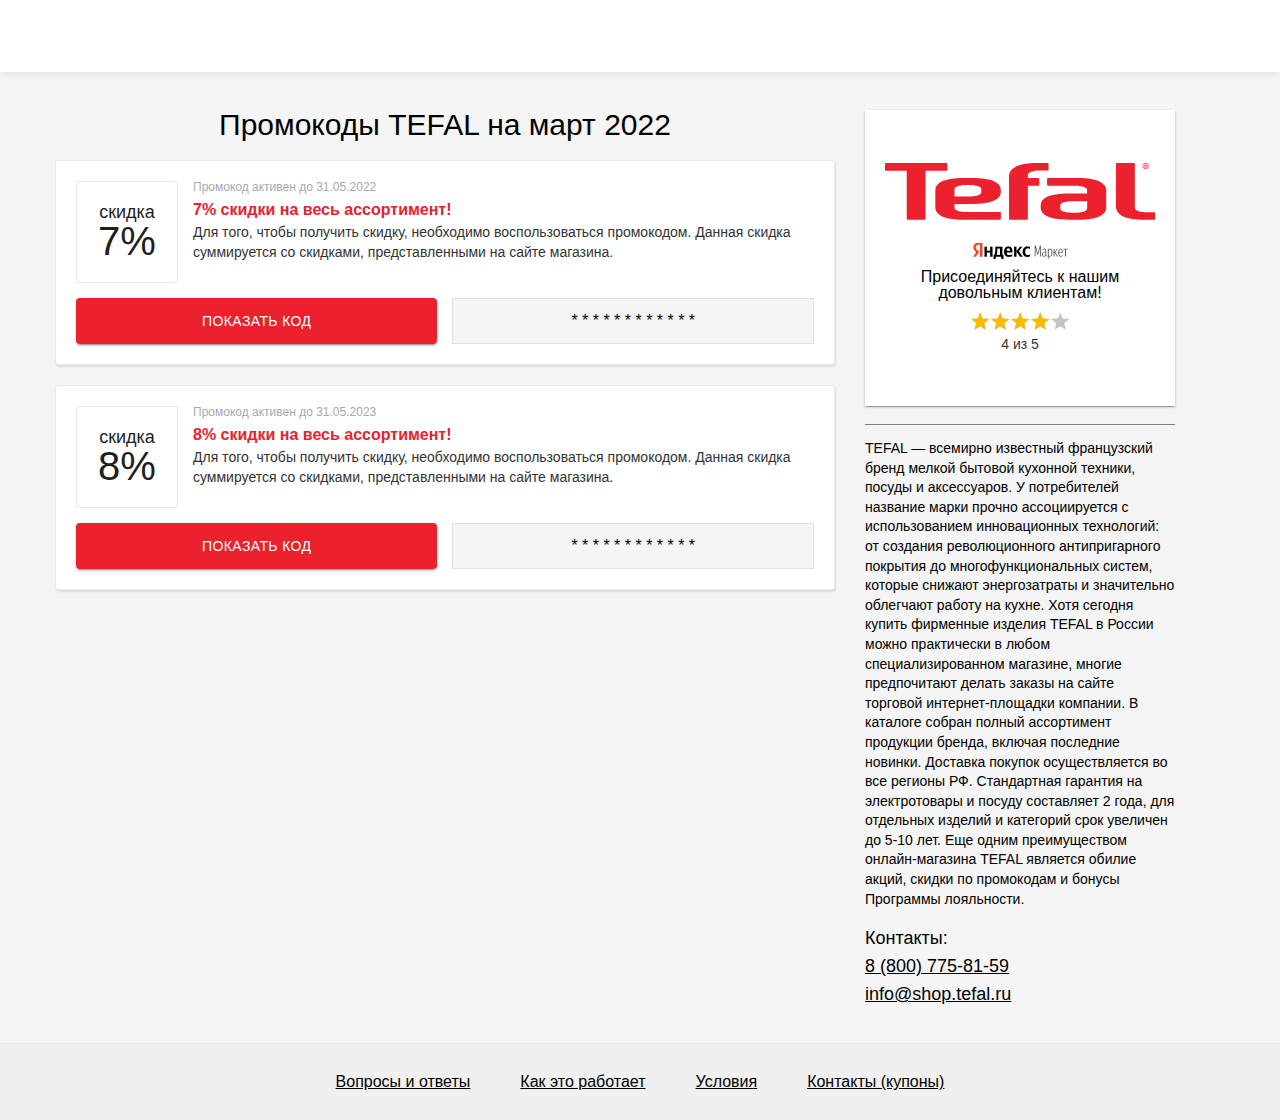
==== promocode_online/index.html @ e33cfb6f "test" ====
<!doctype html><html lang="en"><head><meta charset="utf-8"/><link rel="icon" href="./favicon.ico"/><meta name="viewport" content="width=device-width,initial-scale=1"/><meta name="theme-color" content="#000000"/><meta name="description" content="Web site created using create-react-app"/><link rel="manifest" crossorigin="use-credentials" href="./manifest.json"/><link rel="preload" href="https://fonts.googleapis.com/css?family=Roboto:300,400,500,700&display=swap"/><title>Promokod online</title><script defer="defer" src="./static/js/main.5656b0dd.js"></script><link href="./static/css/main.17142544.css" rel="stylesheet"></head><body><noscript>You need to enable JavaScript to run this app.</noscript><div id="root"></div></body></html>
---- promocode_online/static/css/main.17142544.css ----
body{-webkit-font-smoothing:antialiased;-moz-osx-font-smoothing:grayscale;font-family:-apple-system,BlinkMacSystemFont,Segoe UI,Roboto,Oxygen,Ubuntu,Cantarell,Fira Sans,Droid Sans,Helvetica Neue,sans-serif;margin:0}code{font-family:source-code-pro,Menlo,Monaco,Consolas,Courier New,monospace}a,abbr,acronym,address,applet,article,aside,audio,b,big,blockquote,body,canvas,caption,center,cite,code,dd,del,details,dfn,div,dl,dt,em,embed,fieldset,figcaption,figure,footer,form,h1,h2,h3,h4,h5,h6,header,hgroup,html,i,iframe,img,ins,kbd,label,legend,li,mark,menu,nav,object,ol,output,p,pre,q,ruby,s,samp,section,small,span,strike,strong,sub,summary,sup,table,tbody,td,tfoot,th,thead,time,tr,tt,u,ul,var,video{border:0;font-size:100%;font:inherit;margin:0;padding:0;vertical-align:baseline}article,aside,details,figcaption,figure,footer,header,hgroup,menu,nav,section{display:block}body{line-height:1}ol,ul{list-style:none}blockquote,q{quotes:none}blockquote:after,blockquote:before,q:after,q:before{content:"";content:none}table{border-collapse:collapse;border-spacing:0}body{background:#f5f5f5;font-family:Arial,Helvetica,sans-serif;font-family:Roboto,sans-serif}h1{font-size:30px}a{color:#000}.App{text-align:center}.App-logo{height:40vmin;pointer-events:none}@media (prefers-reduced-motion:no-preference){.App-logo{-webkit-animation:App-logo-spin 20s linear infinite;animation:App-logo-spin 20s linear infinite}}.App-header{align-items:center;background-color:#282c34;color:#fff;display:flex;flex-direction:column;font-size:calc(10px + 2vmin);justify-content:center;min-height:100vh}.App-link{color:#61dafb}.content-block{display:flex;gap:30px;margin-left:auto;margin-right:auto;margin-top:110px;padding-left:15px;padding-right:15px}.content-block__center{width:780px}.content-block__right{float:right;width:310px}.content-block__title{margin-bottom:20px}@media screen and (min-width:768px){.content-block{width:750px}}@media screen and (max-width:768px){.content-block{align-items:center;flex-direction:column;justify-content:center;padding-left:0;padding-right:0;width:93%}.content-block__center,.content-block__right{width:100%}}@media only screen and (max-width:830px){.content-block{min-width:320px}}@media screen and (min-width:992px){.content-block{width:970px}}@media screen and (min-width:1200px){.content-block{width:1170px}}@-webkit-keyframes App-logo-spin{0%{-webkit-transform:rotate(0deg);transform:rotate(0deg)}to{-webkit-transform:rotate(1turn);transform:rotate(1turn)}}@keyframes App-logo-spin{0%{-webkit-transform:rotate(0deg);transform:rotate(0deg)}to{-webkit-transform:rotate(1turn);transform:rotate(1turn)}}.header{background-color:#fff;box-shadow:0 2px 8px 0 rgba(99,99,99,.12);height:40px;max-height:40px;overflow:hidden;padding:16px 0;position:fixed;top:0;width:100%;z-index:100}.promocode,.promocode-list{display:flex;flex-direction:column}.promocode{align-items:center;background:#fff;border:1px solid rgba(51,51,51,.1);border-radius:3px;box-shadow:1px 2px 2px 0 rgba(0,0,0,.1);margin-bottom:20px;padding:20px;position:relative;text-align:left;text-align:initial}.promocode__container{display:flex}.promocode__link{color:#eb212e;display:block;font-size:16px;font-weight:700;letter-spacing:0;line-height:24px;margin-bottom:0;text-decoration:none}.promocode__link:hover{text-decoration:underline}.promocode__date{color:#a9a9a9;font-size:12px;margin-bottom:5px}.promocode__desc{color:#333;font-size:14px;letter-spacing:0;line-height:20px;margin-bottom:10px}.promocode__footer{align-items:center;display:flex;gap:15px;justify-content:center;margin-top:15px;width:100%}.promocode__footer-link{text-decoration:none;width:50%}.promocode__discont{border:1px solid rgba(51,51,51,.1);border-radius:3px;color:#1e1e1e;display:block;flex-direction:column;font-size:40px;height:100px;margin-right:15px;min-height:100px;min-width:100px;text-decoration:none;width:100px}.promocode__code,.promocode__discont{align-items:center;display:flex;justify-content:center;position:relative}.promocode__code{background:#f5f5f5;border:1px solid rgba(51,51,51,.1);box-sizing:border-box;height:46px;width:50%}.promocode__code--hover-color:hover{color:#eb212e}.coupon-popup__close{background:transparent;border:none;cursor:pointer;height:12px;outline:none;padding:0;position:absolute;right:25px;top:20px;width:12px}.coupon-popup__close:before{-webkit-transform:rotate(46deg);transform:rotate(46deg)}.coupon-popup__close:after,.coupon-popup__close:before{background-color:#333;content:"";height:2px;position:absolute;top:-1px;width:16.97px}.coupon-popup__close:after{-webkit-transform:rotate(-46deg);transform:rotate(-46deg)}.shop-info__contacts{display:flex;flex-direction:column;font-size:18px;gap:10px;margin-top:20px;text-align:left;text-align:initial}.shop-info__contacts a:hover{color:#eb212e}.shop-info__logo{width:270px}.shop-info__head{align-items:center;background-color:#fff;box-shadow:0 1px 3px 0 rgba(0,0,0,.2),0 1px 1px 0 rgba(0,0,0,.14),0 2px 1px -1px rgba(0,0,0,.12);display:flex;flex-direction:column;height:256px;justify-content:center;padding:20px;width:270px}.shop-info__description{border-top:1px solid gray;display:flex;font-size:14px;line-height:1.4;margin-top:18px;padding-top:14px;text-align:left;text-align:initial}@media screen and (max-width:768px){.shop-info{align-items:center;display:flex;flex-direction:column;justify-content:center;width:100%}.shop-info__head{box-sizing:border-box;width:100%}}.rating{height:20px;margin-bottom:5px;position:relative;width:100px}.rating__active,.rating__not-active{background-repeat:repeat-x;background-size:20px;height:100%;position:absolute;width:100%}.yandex-market-widget{align-items:center;display:flex;flex-direction:column;justify-content:center;margin-top:20px;text-decoration:none}.yandex-market-widget__logo,.yandex-market-widget__text{margin-bottom:10px}.footer{background-color:#f0f0f0;border-top:1px solid #e9e9e9;color:#212121;height:auto;margin-top:40px;padding-bottom:30px;padding-top:30px;position:relative}.footer,.footer__nav-list{align-items:center;display:flex;justify-content:center}.footer__nav-list{gap:50px}.footer__nav-link:hover a{color:#eb212e}@media screen and (max-width:768px){.footer__nav-list{flex-direction:column}}
/*# sourceMappingURL=main.17142544.css.map*/
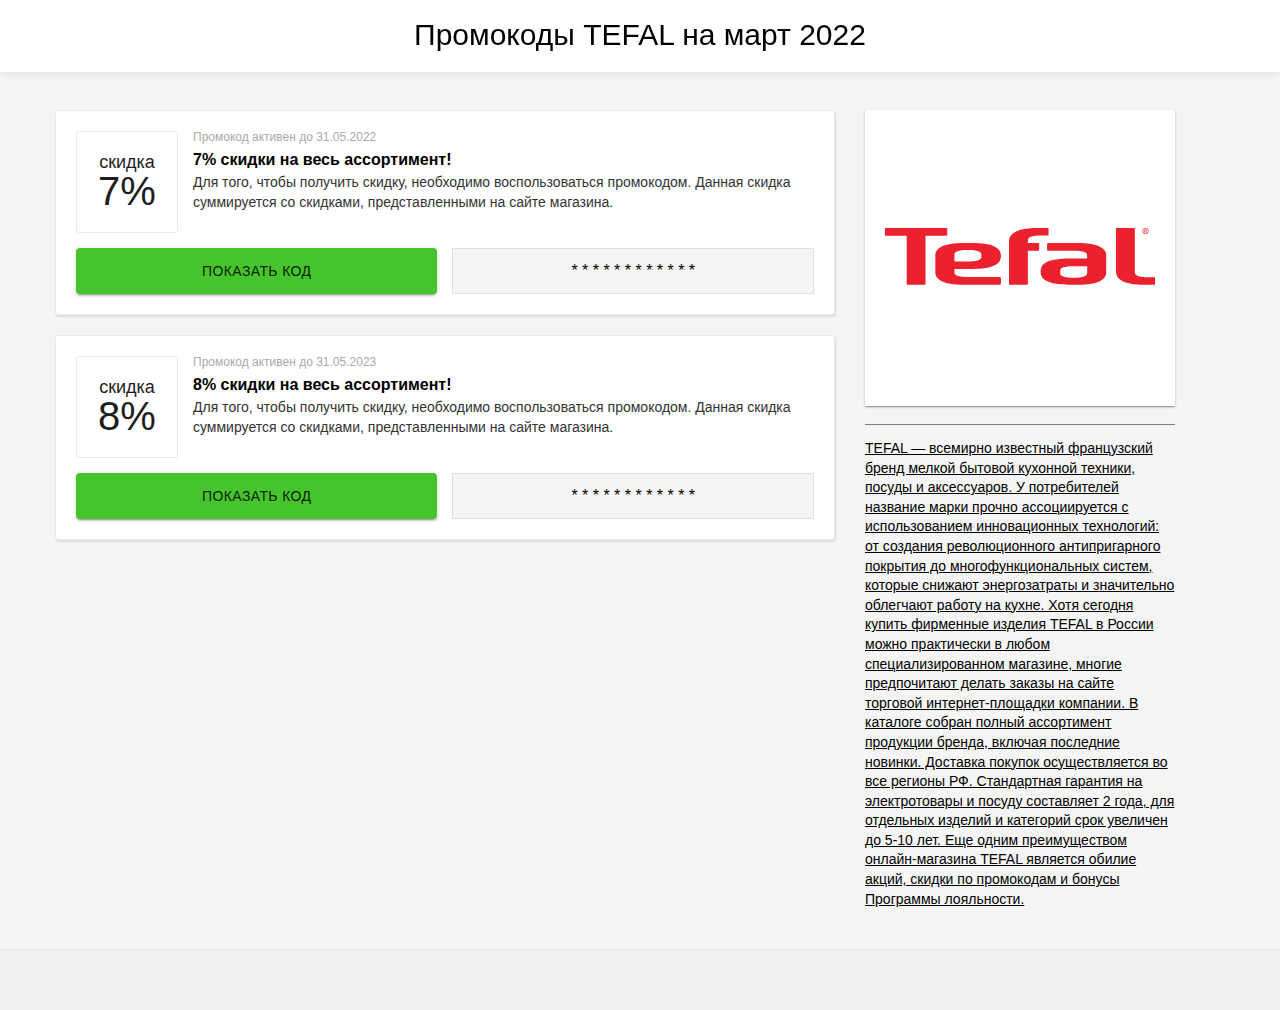
==== commit d4731462: "update" ====
--- a/promocode_online/index.html
+++ b/promocode_online/index.html
@@ -1 +1 @@
-<!doctype html><html lang="en"><head><meta charset="utf-8"/><link rel="icon" href="./favicon.ico"/><meta name="viewport" content="width=device-width,initial-scale=1"/><meta name="theme-color" content="#000000"/><meta name="description" content="Web site created using create-react-app"/><link rel="manifest" crossorigin="use-credentials" href="./manifest.json"/><link rel="preload" href="https://fonts.googleapis.com/css?family=Roboto:300,400,500,700&display=swap"/><title>Promokod online</title><script defer="defer" src="./static/js/main.5656b0dd.js"></script><link href="./static/css/main.17142544.css" rel="stylesheet"></head><body><noscript>You need to enable JavaScript to run this app.</noscript><div id="root"></div></body></html>+<!doctype html><html lang="en"><head><meta charset="utf-8"/><meta name="viewport" content="width=device-width,initial-scale=1"/><meta name="theme-color" content="#000000"/><meta name="description" content="Лучшие промокоды TEFAL 2022 года на одной странице ✂️ Купоны до 40% скидки ✂️ Все акции для максимальной экономии ✔️ Бесплатно!"/><meta name="keywords" content="промокоды tefal 2022, промокоды tefal бесплатно, купоны, скидки до 40%"/><meta name="robots" content="none"/><link rel="manifest" crossorigin="use-credentials" href="./manifest.json"/><link rel="preload" href="https://fonts.googleapis.com/css?family=Roboto:300,400,500,700&display=swap"/><title>Promokod online</title><script defer="defer" src="./static/js/main.c18d1f07.js"></script><link href="./static/css/main.33884b3d.css" rel="stylesheet"></head><body><noscript>You need to enable JavaScript to run this app.</noscript><div id="root"></div></body></html>--- a/promocode_online/static/css/main.33884b3d.css
+++ b/promocode_online/static/css/main.33884b3d.css
@@ -0,0 +1,2 @@
+body{-webkit-font-smoothing:antialiased;-moz-osx-font-smoothing:grayscale;font-family:-apple-system,BlinkMacSystemFont,Segoe UI,Roboto,Oxygen,Ubuntu,Cantarell,Fira Sans,Droid Sans,Helvetica Neue,sans-serif;margin:0}code{font-family:source-code-pro,Menlo,Monaco,Consolas,Courier New,monospace}a,abbr,acronym,address,applet,article,aside,audio,b,big,blockquote,body,canvas,caption,center,cite,code,dd,del,details,dfn,div,dl,dt,em,embed,fieldset,figcaption,figure,footer,form,h1,h2,h3,h4,h5,h6,header,hgroup,html,i,iframe,img,ins,kbd,label,legend,li,mark,menu,nav,object,ol,output,p,pre,q,ruby,s,samp,section,small,span,strike,strong,sub,summary,sup,table,tbody,td,tfoot,th,thead,time,tr,tt,u,ul,var,video{border:0;font-size:100%;font:inherit;margin:0;padding:0;vertical-align:baseline}article,aside,details,figcaption,figure,footer,header,hgroup,menu,nav,section{display:block}body{line-height:1}ol,ul{list-style:none}blockquote,q{quotes:none}blockquote:after,blockquote:before,q:after,q:before{content:"";content:none}table{border-collapse:collapse;border-spacing:0}body{background:#f5f5f5;font-family:Arial,Helvetica,sans-serif;font-family:Roboto,sans-serif}h1{font-size:30px}a{color:#000}.App{text-align:center}.App-logo{height:40vmin;pointer-events:none}@media (prefers-reduced-motion:no-preference){.App-logo{-webkit-animation:App-logo-spin 20s linear infinite;animation:App-logo-spin 20s linear infinite}}.App-header{align-items:center;background-color:#282c34;color:#fff;display:flex;flex-direction:column;font-size:calc(10px + 2vmin);justify-content:center;min-height:100vh}.App-link{color:#61dafb}.content-block{display:flex;gap:30px;margin-left:auto;margin-right:auto;margin-top:110px;padding-left:15px;padding-right:15px}.content-block__center{width:780px}.content-block__right{float:right;width:310px}.content-block__title{margin-top:4px}@media screen and (min-width:768px){.content-block{width:750px}}@media screen and (max-width:768px){.content-block{align-items:center;flex-direction:column;justify-content:center;padding-left:0;padding-right:0;width:93%}.content-block__center,.content-block__right{width:100%}}@media only screen and (max-width:830px){.content-block{min-width:320px}}@media screen and (min-width:992px){.content-block{width:970px}}@media screen and (min-width:1200px){.content-block{width:1170px}}@-webkit-keyframes App-logo-spin{0%{-webkit-transform:rotate(0deg);transform:rotate(0deg)}to{-webkit-transform:rotate(1turn);transform:rotate(1turn)}}@keyframes App-logo-spin{0%{-webkit-transform:rotate(0deg);transform:rotate(0deg)}to{-webkit-transform:rotate(1turn);transform:rotate(1turn)}}.header{background-color:#fff;box-shadow:0 2px 8px 0 rgba(99,99,99,.12);height:40px;max-height:40px;overflow:hidden;padding:16px 0;position:fixed;top:0;width:100%;z-index:100}.promocode,.promocode-list{display:flex;flex-direction:column}.promocode{align-items:center;background:#fff;border:1px solid rgba(51,51,51,.1);border-radius:3px;box-shadow:1px 2px 2px 0 rgba(0,0,0,.1);margin-bottom:20px;padding:20px;position:relative;text-align:left;text-align:initial}.promocode__container{display:flex}.promocode__link{color:#000;display:block;font-size:16px;font-weight:700;letter-spacing:0;line-height:24px;margin-bottom:0;text-decoration:none}.promocode__link:hover{text-decoration:underline}.promocode__date{color:#a9a9a9;font-size:12px;margin-bottom:5px}.promocode__desc{color:#333;font-size:14px;letter-spacing:0;line-height:20px;margin-bottom:10px}.promocode__footer{align-items:center;display:flex;gap:15px;justify-content:center;margin-top:15px;width:100%}.promocode__footer-link{text-decoration:none;width:50%}.promocode__discont{border:1px solid rgba(51,51,51,.1);border-radius:3px;color:#1e1e1e;display:block;flex-direction:column;font-size:40px;height:100px;margin-right:15px;min-height:100px;min-width:100px;text-decoration:none;width:100px}.promocode__code,.promocode__discont{align-items:center;display:flex;justify-content:center;position:relative}.promocode__code{background:#f5f5f5;border:1px solid rgba(51,51,51,.1);box-sizing:border-box;height:46px;width:50%}.promocode__code--hover-color:hover{color:#46c42c}.coupon-popup__close{background:transparent;border:none;cursor:pointer;height:12px;outline:none;padding:0;position:absolute;right:25px;top:20px;width:12px}.coupon-popup__close:before{-webkit-transform:rotate(46deg);transform:rotate(46deg)}.coupon-popup__close:after,.coupon-popup__close:before{background-color:#333;content:"";height:2px;position:absolute;top:-1px;width:16.97px}.coupon-popup__close:after{-webkit-transform:rotate(-46deg);transform:rotate(-46deg)}.shop-info__contacts{display:flex;flex-direction:column;font-size:18px;gap:10px;margin-top:20px;text-align:left;text-align:initial}.shop-info__contacts a:hover{color:#eb212e}.shop-info__logo{width:270px}.shop-info__head{align-items:center;background-color:#fff;box-shadow:0 1px 3px 0 rgba(0,0,0,.2),0 1px 1px 0 rgba(0,0,0,.14),0 2px 1px -1px rgba(0,0,0,.12);display:flex;flex-direction:column;height:256px;justify-content:center;padding:20px;width:270px}.shop-info__description{border-top:1px solid gray;display:flex;font-size:14px;line-height:1.4;margin-top:18px;padding-top:14px;text-align:left;text-align:initial}@media screen and (max-width:768px){.shop-info{align-items:center;display:flex;flex-direction:column;justify-content:center;width:100%}.shop-info__head{box-sizing:border-box;width:100%}}.rating{height:20px;margin-bottom:5px;position:relative;width:100px}.rating__active,.rating__not-active{background-repeat:repeat-x;background-size:20px;height:100%;position:absolute;width:100%}.yandex-market-widget{align-items:center;display:flex;flex-direction:column;justify-content:center;margin-top:20px;text-decoration:none}.yandex-market-widget__logo,.yandex-market-widget__text{margin-bottom:10px}.footer{background-color:#f0f0f0;border-top:1px solid #e9e9e9;color:#212121;height:auto;margin-top:40px;padding-bottom:30px;padding-top:30px;position:relative}.footer,.footer__nav-list{align-items:center;display:flex;justify-content:center}.footer__nav-list{gap:50px}.footer__nav-link:hover a{color:#eb212e}@media screen and (max-width:768px){.footer__nav-list{flex-direction:column}}
+/*# sourceMappingURL=main.33884b3d.css.map*/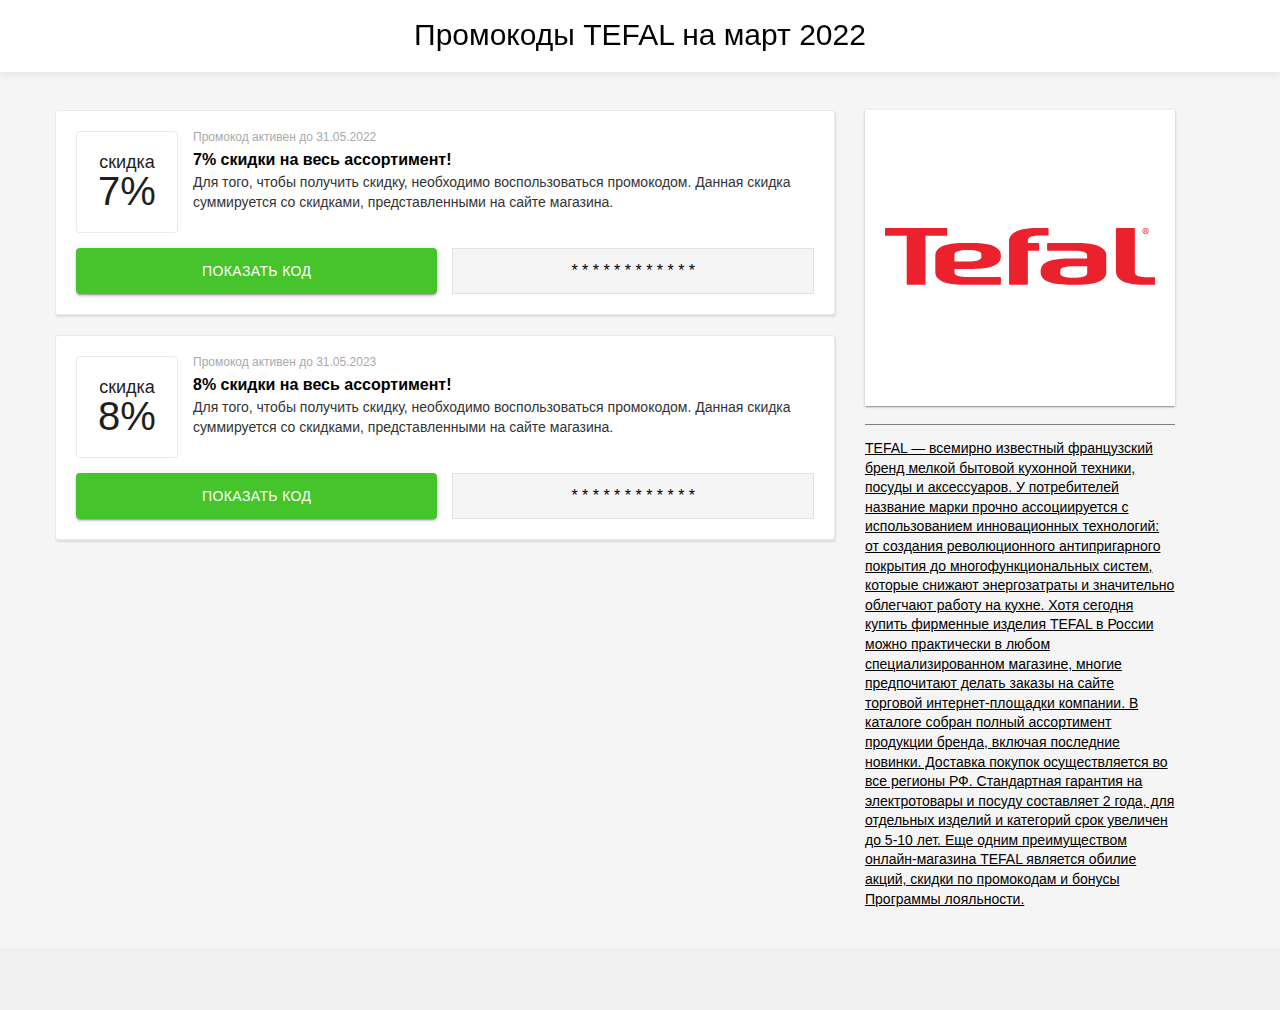
==== commit d1c17490: "fix colors" ====
--- a/promocode_online/index.html
+++ b/promocode_online/index.html
@@ -1 +1 @@
-<!doctype html><html lang="en"><head><meta charset="utf-8"/><meta name="viewport" content="width=device-width,initial-scale=1"/><meta name="theme-color" content="#000000"/><meta name="description" content="Лучшие промокоды TEFAL 2022 года на одной странице ✂️ Купоны до 40% скидки ✂️ Все акции для максимальной экономии ✔️ Бесплатно!"/><meta name="keywords" content="промокоды tefal 2022, промокоды tefal бесплатно, купоны, скидки до 40%"/><meta name="robots" content="none"/><link rel="manifest" crossorigin="use-credentials" href="./manifest.json"/><link rel="preload" href="https://fonts.googleapis.com/css?family=Roboto:300,400,500,700&display=swap"/><title>Promokod online</title><script defer="defer" src="./static/js/main.c18d1f07.js"></script><link href="./static/css/main.33884b3d.css" rel="stylesheet"></head><body><noscript>You need to enable JavaScript to run this app.</noscript><div id="root"></div></body></html>+<!doctype html><html lang="en"><head><meta charset="utf-8"/><meta name="viewport" content="width=device-width,initial-scale=1"/><meta name="theme-color" content="#000000"/><meta name="description" content="Лучшие промокоды TEFAL 2022 года на одной странице ✂️ Купоны до 40% скидки ✂️ Все акции для максимальной экономии ✔️ Бесплатно!"/><meta name="keywords" content="промокоды tefal 2022, промокоды tefal бесплатно, купоны, скидки до 40%"/><meta name="robots" content="none"/><link rel="manifest" crossorigin="use-credentials" href="./manifest.json"/><link rel="preload" href="https://fonts.googleapis.com/css?family=Roboto:300,400,500,700&display=swap"/><title>Promokod online</title><script defer="defer" src="./static/js/main.676e4e2c.js"></script><link href="./static/css/main.33884b3d.css" rel="stylesheet"></head><body><noscript>You need to enable JavaScript to run this app.</noscript><div id="root"></div></body></html>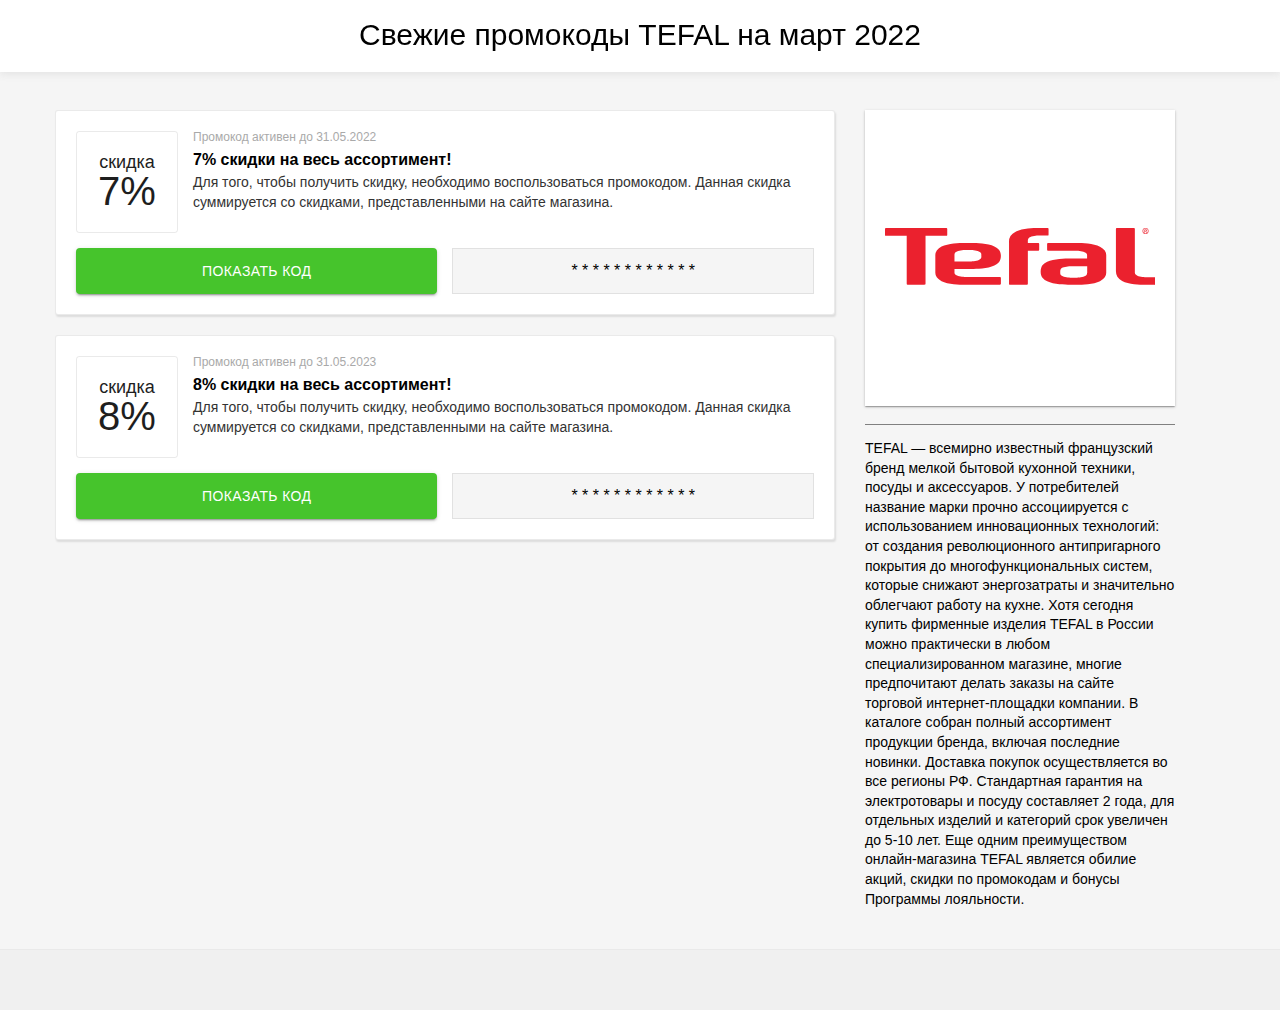
==== commit 9388a132: "update title, link" ====
--- a/promocode_online/index.html
+++ b/promocode_online/index.html
@@ -1 +1 @@
-<!doctype html><html lang="en"><head><meta charset="utf-8"/><meta name="viewport" content="width=device-width,initial-scale=1"/><meta name="theme-color" content="#000000"/><meta name="description" content="Лучшие промокоды TEFAL 2022 года на одной странице ✂️ Купоны до 40% скидки ✂️ Все акции для максимальной экономии ✔️ Бесплатно!"/><meta name="keywords" content="промокоды tefal 2022, промокоды tefal бесплатно, купоны, скидки до 40%"/><meta name="robots" content="none"/><link rel="manifest" crossorigin="use-credentials" href="./manifest.json"/><link rel="preload" href="https://fonts.googleapis.com/css?family=Roboto:300,400,500,700&display=swap"/><title>Promokod online</title><script defer="defer" src="./static/js/main.676e4e2c.js"></script><link href="./static/css/main.33884b3d.css" rel="stylesheet"></head><body><noscript>You need to enable JavaScript to run this app.</noscript><div id="root"></div></body></html>+<!doctype html><html lang="en"><head><meta charset="utf-8"/><meta name="viewport" content="width=device-width,initial-scale=1"/><meta name="theme-color" content="#000000"/><meta name="description" content="Лучшие промокоды TEFAL 2022 года на одной странице ✂️ Купоны до 40% скидки ✂️ Все акции для максимальной экономии ✔️ Бесплатно!"/><meta name="keywords" content="промокоды tefal 2022, промокоды tefal бесплатно, купоны, скидки до 40%"/><meta name="robots" content="none"/><link rel="manifest" crossorigin="use-credentials" href="./manifest.json"/><link rel="preload" href="https://fonts.googleapis.com/css?family=Roboto:300,400,500,700&display=swap"/><title>Promokod online</title><script defer="defer" src="./static/js/main.2c12bea9.js"></script><link href="./static/css/main.beb8417e.css" rel="stylesheet"></head><body><noscript>You need to enable JavaScript to run this app.</noscript><div id="root"></div></body></html>--- a/promocode_online/static/css/main.beb8417e.css
+++ b/promocode_online/static/css/main.beb8417e.css
@@ -0,0 +1,2 @@
+body{-webkit-font-smoothing:antialiased;-moz-osx-font-smoothing:grayscale;font-family:-apple-system,BlinkMacSystemFont,Segoe UI,Roboto,Oxygen,Ubuntu,Cantarell,Fira Sans,Droid Sans,Helvetica Neue,sans-serif;margin:0}code{font-family:source-code-pro,Menlo,Monaco,Consolas,Courier New,monospace}a,abbr,acronym,address,applet,article,aside,audio,b,big,blockquote,body,canvas,caption,center,cite,code,dd,del,details,dfn,div,dl,dt,em,embed,fieldset,figcaption,figure,footer,form,h1,h2,h3,h4,h5,h6,header,hgroup,html,i,iframe,img,ins,kbd,label,legend,li,mark,menu,nav,object,ol,output,p,pre,q,ruby,s,samp,section,small,span,strike,strong,sub,summary,sup,table,tbody,td,tfoot,th,thead,time,tr,tt,u,ul,var,video{border:0;font-size:100%;font:inherit;margin:0;padding:0;vertical-align:baseline}article,aside,details,figcaption,figure,footer,header,hgroup,menu,nav,section{display:block}body{line-height:1}ol,ul{list-style:none}blockquote,q{quotes:none}blockquote:after,blockquote:before,q:after,q:before{content:"";content:none}table{border-collapse:collapse;border-spacing:0}body{background:#f5f5f5;font-family:Arial,Helvetica,sans-serif;font-family:Roboto,sans-serif}h1{font-size:30px}a{color:#000}.App{text-align:center}.App-logo{height:40vmin;pointer-events:none}@media (prefers-reduced-motion:no-preference){.App-logo{-webkit-animation:App-logo-spin 20s linear infinite;animation:App-logo-spin 20s linear infinite}}.App-header{align-items:center;background-color:#282c34;color:#fff;display:flex;flex-direction:column;font-size:calc(10px + 2vmin);justify-content:center;min-height:100vh}.App-link{color:#61dafb}.content-block{display:flex;gap:30px;margin-left:auto;margin-right:auto;margin-top:110px;padding-left:15px;padding-right:15px}.content-block__center{width:780px}.content-block__right{float:right;width:310px}.content-block__title{margin-top:4px}@media screen and (min-width:768px){.content-block{width:750px}}@media screen and (max-width:768px){.content-block{align-items:center;flex-direction:column;justify-content:center;padding-left:0;padding-right:0;width:93%}.content-block__center,.content-block__right{width:100%}}@media only screen and (max-width:830px){.content-block{min-width:320px}}@media screen and (min-width:992px){.content-block{width:970px}}@media screen and (min-width:1200px){.content-block{width:1170px}}@-webkit-keyframes App-logo-spin{0%{-webkit-transform:rotate(0deg);transform:rotate(0deg)}to{-webkit-transform:rotate(1turn);transform:rotate(1turn)}}@keyframes App-logo-spin{0%{-webkit-transform:rotate(0deg);transform:rotate(0deg)}to{-webkit-transform:rotate(1turn);transform:rotate(1turn)}}.header{background-color:#fff;box-shadow:0 2px 8px 0 rgba(99,99,99,.12);height:40px;max-height:40px;overflow:hidden;padding:16px 0;position:fixed;top:0;width:100%;z-index:100}.promocode,.promocode-list{display:flex;flex-direction:column}.promocode{align-items:center;background:#fff;border:1px solid rgba(51,51,51,.1);border-radius:3px;box-shadow:1px 2px 2px 0 rgba(0,0,0,.1);margin-bottom:20px;padding:20px;position:relative;text-align:left;text-align:initial}.promocode__container{display:flex}.promocode__link{color:#000;display:block;font-size:16px;font-weight:700;letter-spacing:0;line-height:24px;margin-bottom:0;text-decoration:none}.promocode__link:hover{text-decoration:underline}.promocode__date{color:#a9a9a9;font-size:12px;margin-bottom:5px}.promocode__desc{color:#333;font-size:14px;letter-spacing:0;line-height:20px;margin-bottom:10px}.promocode__footer{align-items:center;display:flex;gap:15px;justify-content:center;margin-top:15px;width:100%}.promocode__footer-link{text-decoration:none;width:50%}.promocode__discont{border:1px solid rgba(51,51,51,.1);border-radius:3px;color:#1e1e1e;display:block;flex-direction:column;font-size:40px;height:100px;margin-right:15px;min-height:100px;min-width:100px;text-decoration:none;width:100px}.promocode__code,.promocode__discont{align-items:center;display:flex;justify-content:center;position:relative}.promocode__code{background:#f5f5f5;border:1px solid rgba(51,51,51,.1);box-sizing:border-box;height:46px;width:50%}.promocode__code--hover-color:hover{color:#46c42c}.coupon-popup__close{background:transparent;border:none;cursor:pointer;height:12px;outline:none;padding:0;position:absolute;right:25px;top:20px;width:12px}.coupon-popup__close:before{-webkit-transform:rotate(46deg);transform:rotate(46deg)}.coupon-popup__close:after,.coupon-popup__close:before{background-color:#333;content:"";height:2px;position:absolute;top:-1px;width:16.97px}.coupon-popup__close:after{-webkit-transform:rotate(-46deg);transform:rotate(-46deg)}.shop-info__contacts{display:flex;flex-direction:column;font-size:18px;gap:10px;margin-top:20px;text-align:left;text-align:initial}.shop-info__contacts a:hover{color:#eb212e}.shop-info__logo{width:270px}.shop-info__head{align-items:center;background-color:#fff;box-shadow:0 1px 3px 0 rgba(0,0,0,.2),0 1px 1px 0 rgba(0,0,0,.14),0 2px 1px -1px rgba(0,0,0,.12);display:flex;flex-direction:column;height:256px;justify-content:center;padding:20px;width:270px}.shop-info__description{border-top:1px solid gray;display:flex;font-size:14px;line-height:1.4;margin-top:18px;padding-top:14px;text-align:left;text-align:initial}@media screen and (max-width:768px){.shop-info{align-items:center;display:flex;flex-direction:column;justify-content:center;width:100%}.shop-info__head{box-sizing:border-box;width:100%}}.footer{background-color:#f0f0f0;border-top:1px solid #e9e9e9;color:#212121;height:auto;margin-top:40px;padding-bottom:30px;padding-top:30px;position:relative}.footer,.footer__nav-list{align-items:center;display:flex;justify-content:center}.footer__nav-list{gap:50px}.footer__nav-link:hover a{color:#eb212e}@media screen and (max-width:768px){.footer__nav-list{flex-direction:column}}
+/*# sourceMappingURL=main.beb8417e.css.map*/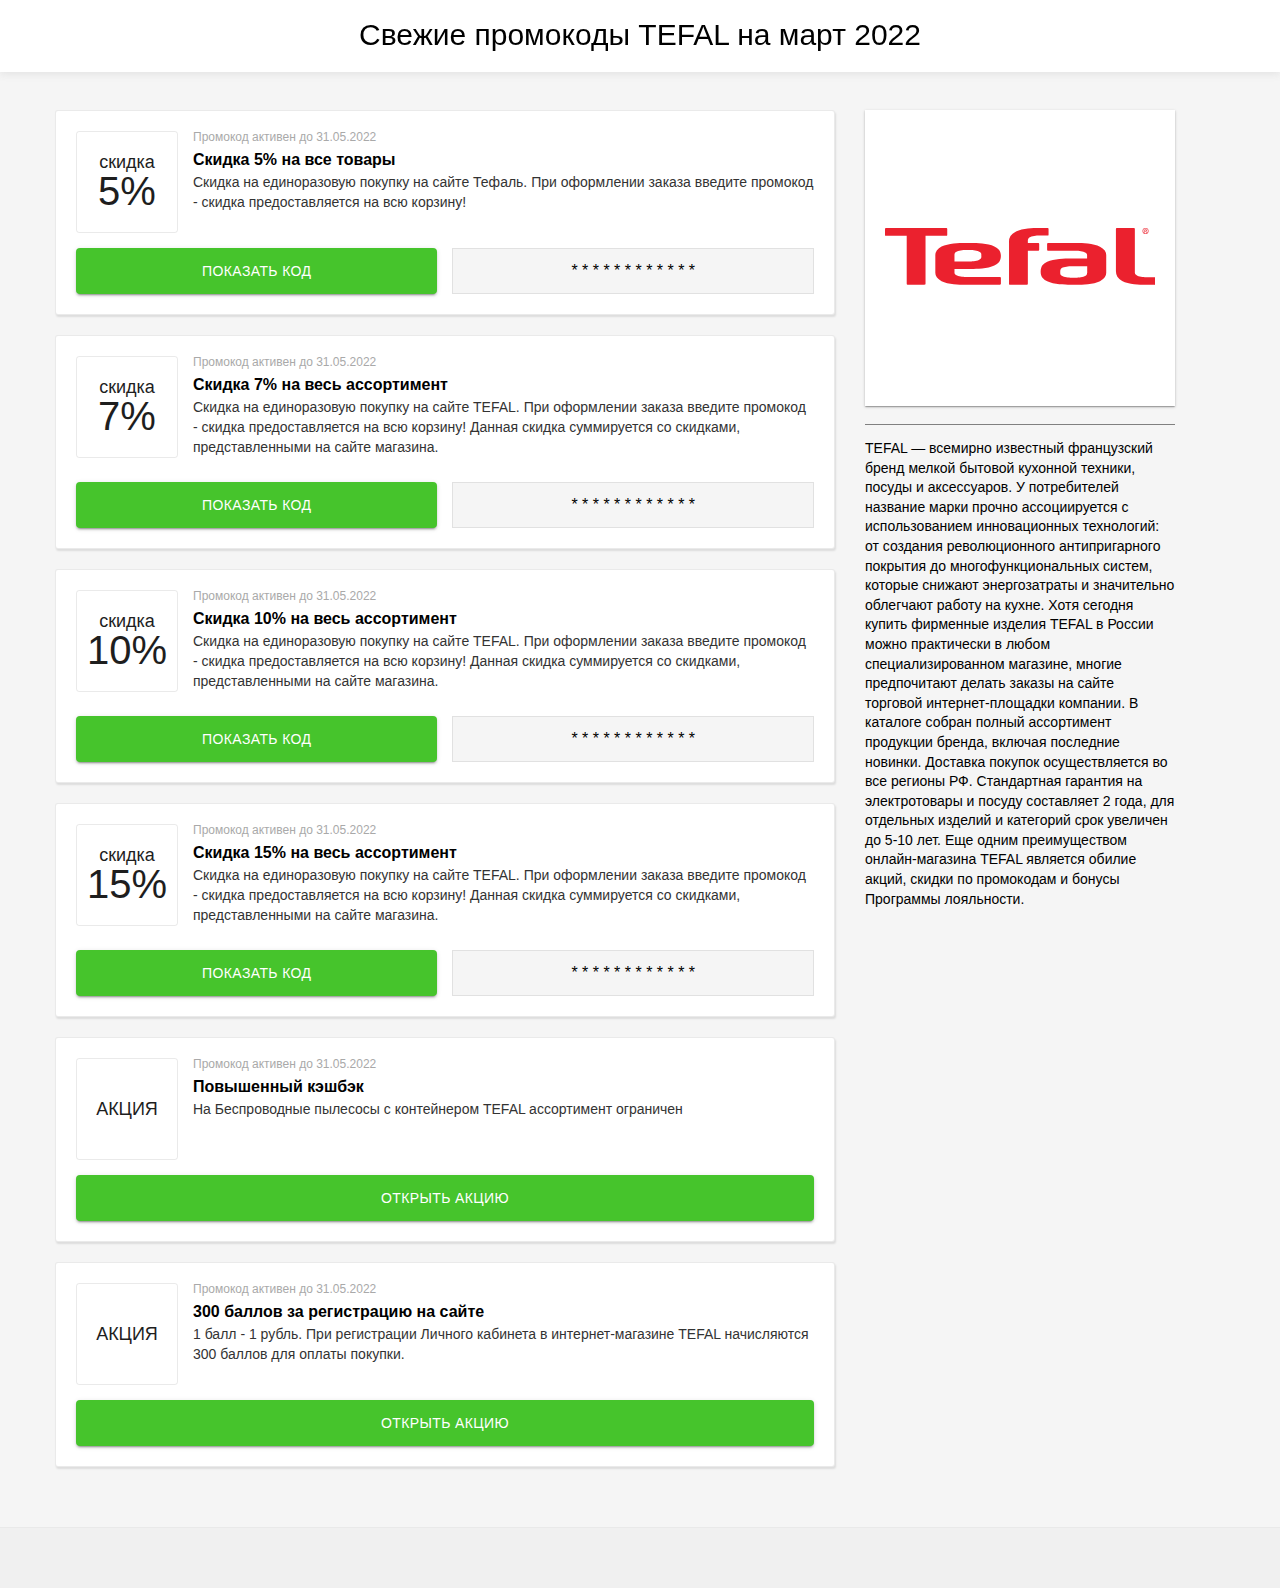
==== commit c5b60f3c: "update promocodes" ====
--- a/promocode_online/index.html
+++ b/promocode_online/index.html
@@ -1 +1 @@
-<!doctype html><html lang="en"><head><meta charset="utf-8"/><meta name="viewport" content="width=device-width,initial-scale=1"/><meta name="theme-color" content="#000000"/><meta name="description" content="Лучшие промокоды TEFAL 2022 года на одной странице ✂️ Купоны до 40% скидки ✂️ Все акции для максимальной экономии ✔️ Бесплатно!"/><meta name="keywords" content="промокоды tefal 2022, промокоды tefal бесплатно, купоны, скидки до 40%"/><meta name="robots" content="none"/><link rel="manifest" crossorigin="use-credentials" href="./manifest.json"/><link rel="preload" href="https://fonts.googleapis.com/css?family=Roboto:300,400,500,700&display=swap"/><title>Promokod online</title><script defer="defer" src="./static/js/main.2c12bea9.js"></script><link href="./static/css/main.beb8417e.css" rel="stylesheet"></head><body><noscript>You need to enable JavaScript to run this app.</noscript><div id="root"></div></body></html>+<!doctype html><html lang="en"><head><meta charset="utf-8"/><meta name="viewport" content="width=device-width,initial-scale=1"/><meta name="theme-color" content="#000000"/><meta name="description" content="Лучшие промокоды TEFAL 2022 года на одной странице ✂️ Купоны до 40% скидки ✂️ Все акции для максимальной экономии ✔️ Бесплатно!"/><meta name="keywords" content="промокоды tefal 2022, промокоды tefal бесплатно, купоны, скидки до 40%"/><meta name="robots" content="none"/><link rel="manifest" crossorigin="use-credentials" href="./manifest.json"/><link rel="preload" href="https://fonts.googleapis.com/css?family=Roboto:300,400,500,700&display=swap"/><title>Promokod online</title><script async src="https://www.googletagmanager.com/gtag/js?id=G-QS36MLJW4S"></script><script>function gtag(){dataLayer.push(arguments)}window.dataLayer=window.dataLayer||[],gtag("js",new Date),gtag("config","G-QS36MLJW4S")</script><script defer="defer" src="./static/js/main.6cb4bf70.js"></script><link href="./static/css/main.4c2ddad3.css" rel="stylesheet"></head><body><noscript>You need to enable JavaScript to run this app.</noscript><div id="root"></div></body></html>--- a/promocode_online/static/css/main.4c2ddad3.css
+++ b/promocode_online/static/css/main.4c2ddad3.css
@@ -0,0 +1,2 @@
+body{-webkit-font-smoothing:antialiased;-moz-osx-font-smoothing:grayscale;font-family:-apple-system,BlinkMacSystemFont,Segoe UI,Roboto,Oxygen,Ubuntu,Cantarell,Fira Sans,Droid Sans,Helvetica Neue,sans-serif;margin:0}code{font-family:source-code-pro,Menlo,Monaco,Consolas,Courier New,monospace}a,abbr,acronym,address,applet,article,aside,audio,b,big,blockquote,body,canvas,caption,center,cite,code,dd,del,details,dfn,div,dl,dt,em,embed,fieldset,figcaption,figure,footer,form,h1,h2,h3,h4,h5,h6,header,hgroup,html,i,iframe,img,ins,kbd,label,legend,li,mark,menu,nav,object,ol,output,p,pre,q,ruby,s,samp,section,small,span,strike,strong,sub,summary,sup,table,tbody,td,tfoot,th,thead,time,tr,tt,u,ul,var,video{border:0;font-size:100%;font:inherit;margin:0;padding:0;vertical-align:baseline}article,aside,details,figcaption,figure,footer,header,hgroup,menu,nav,section{display:block}body{line-height:1}ol,ul{list-style:none}blockquote,q{quotes:none}blockquote:after,blockquote:before,q:after,q:before{content:"";content:none}table{border-collapse:collapse;border-spacing:0}body{background:#f5f5f5;font-family:Arial,Helvetica,sans-serif;font-family:Roboto,sans-serif}h1{font-size:30px}a{color:#000}.App{text-align:center}.App-logo{height:40vmin;pointer-events:none}@media (prefers-reduced-motion:no-preference){.App-logo{-webkit-animation:App-logo-spin 20s linear infinite;animation:App-logo-spin 20s linear infinite}}.App-header{align-items:center;background-color:#282c34;color:#fff;display:flex;flex-direction:column;font-size:calc(10px + 2vmin);justify-content:center;min-height:100vh}.App-link{color:#61dafb}.content-block{display:flex;gap:30px;margin-left:auto;margin-right:auto;margin-top:110px;padding-left:15px;padding-right:15px}.content-block__center{width:780px}.content-block__right{float:right;width:310px}.content-block__title{margin-top:4px}@media screen and (min-width:768px){.content-block{width:750px}}@media screen and (max-width:768px){.content-block{align-items:center;flex-direction:column;justify-content:center;padding-left:0;padding-right:0;width:93%}.content-block__center,.content-block__right{width:100%}}@media only screen and (max-width:830px){.content-block{min-width:320px}}@media screen and (min-width:992px){.content-block{width:970px}}@media screen and (min-width:1200px){.content-block{width:1170px}}@-webkit-keyframes App-logo-spin{0%{-webkit-transform:rotate(0deg);transform:rotate(0deg)}to{-webkit-transform:rotate(1turn);transform:rotate(1turn)}}@keyframes App-logo-spin{0%{-webkit-transform:rotate(0deg);transform:rotate(0deg)}to{-webkit-transform:rotate(1turn);transform:rotate(1turn)}}.header{background-color:#fff;box-shadow:0 2px 8px 0 rgba(99,99,99,.12);height:40px;max-height:40px;overflow:hidden;padding:16px 0;position:fixed;top:0;width:100%;z-index:100}.promocode,.promocode-list{display:flex;flex-direction:column}.promocode{background:#fff;border:1px solid rgba(51,51,51,.1);border-radius:3px;box-shadow:1px 2px 2px 0 rgba(0,0,0,.1);margin-bottom:20px;padding:20px;position:relative;text-align:left;text-align:initial}.promocode__container{display:flex}.promocode__link{color:#000;display:block;font-size:16px;font-weight:700;letter-spacing:0;line-height:24px;margin-bottom:0;text-decoration:none}.promocode__link:hover{text-decoration:underline}.promocode__date{color:#a9a9a9;font-size:12px;margin-bottom:5px}.promocode__desc{color:#333;font-size:14px;letter-spacing:0;line-height:20px;margin-bottom:10px}.promocode__footer{align-items:center;display:flex;gap:15px;justify-content:center;margin-top:15px;width:100%}.promocode__footer-link{text-decoration:none;width:50%}.promocode__discont{border:1px solid rgba(51,51,51,.1);border-radius:3px;color:#1e1e1e;display:block;flex-direction:column;font-size:40px;height:100px;margin-right:15px;min-height:100px;min-width:100px;text-decoration:none;width:100px}.promocode__code,.promocode__discont{align-items:center;display:flex;justify-content:center;position:relative}.promocode__code{background:#f5f5f5;border:1px solid rgba(51,51,51,.1);box-sizing:border-box;height:46px;width:50%}.promocode__code--hover-color:hover{color:#46c42c}.coupon-popup__close{background:transparent;border:none;cursor:pointer;height:12px;outline:none;padding:0;position:absolute;right:25px;top:20px;width:12px}.coupon-popup__close:before{-webkit-transform:rotate(46deg);transform:rotate(46deg)}.coupon-popup__close:after,.coupon-popup__close:before{background-color:#333;content:"";height:2px;position:absolute;top:-1px;width:16.97px}.coupon-popup__close:after{-webkit-transform:rotate(-46deg);transform:rotate(-46deg)}.shop-info__contacts{display:flex;flex-direction:column;font-size:18px;gap:10px;margin-top:20px;text-align:left;text-align:initial}.shop-info__contacts a:hover{color:#eb212e}.shop-info__logo{width:270px}.shop-info__head{align-items:center;background-color:#fff;box-shadow:0 1px 3px 0 rgba(0,0,0,.2),0 1px 1px 0 rgba(0,0,0,.14),0 2px 1px -1px rgba(0,0,0,.12);display:flex;flex-direction:column;height:256px;justify-content:center;padding:20px;width:270px}.shop-info__description{border-top:1px solid gray;display:flex;font-size:14px;line-height:1.4;margin-top:18px;padding-top:14px;text-align:left;text-align:initial}@media screen and (max-width:768px){.shop-info{align-items:center;display:flex;flex-direction:column;justify-content:center;width:100%}.shop-info__head{box-sizing:border-box;width:100%}}.footer{background-color:#f0f0f0;border-top:1px solid #e9e9e9;color:#212121;height:auto;margin-top:40px;padding-bottom:30px;padding-top:30px;position:relative}.footer,.footer__nav-list{align-items:center;display:flex;justify-content:center}.footer__nav-list{gap:50px}.footer__nav-link:hover a{color:#eb212e}@media screen and (max-width:768px){.footer__nav-list{flex-direction:column}}
+/*# sourceMappingURL=main.4c2ddad3.css.map*/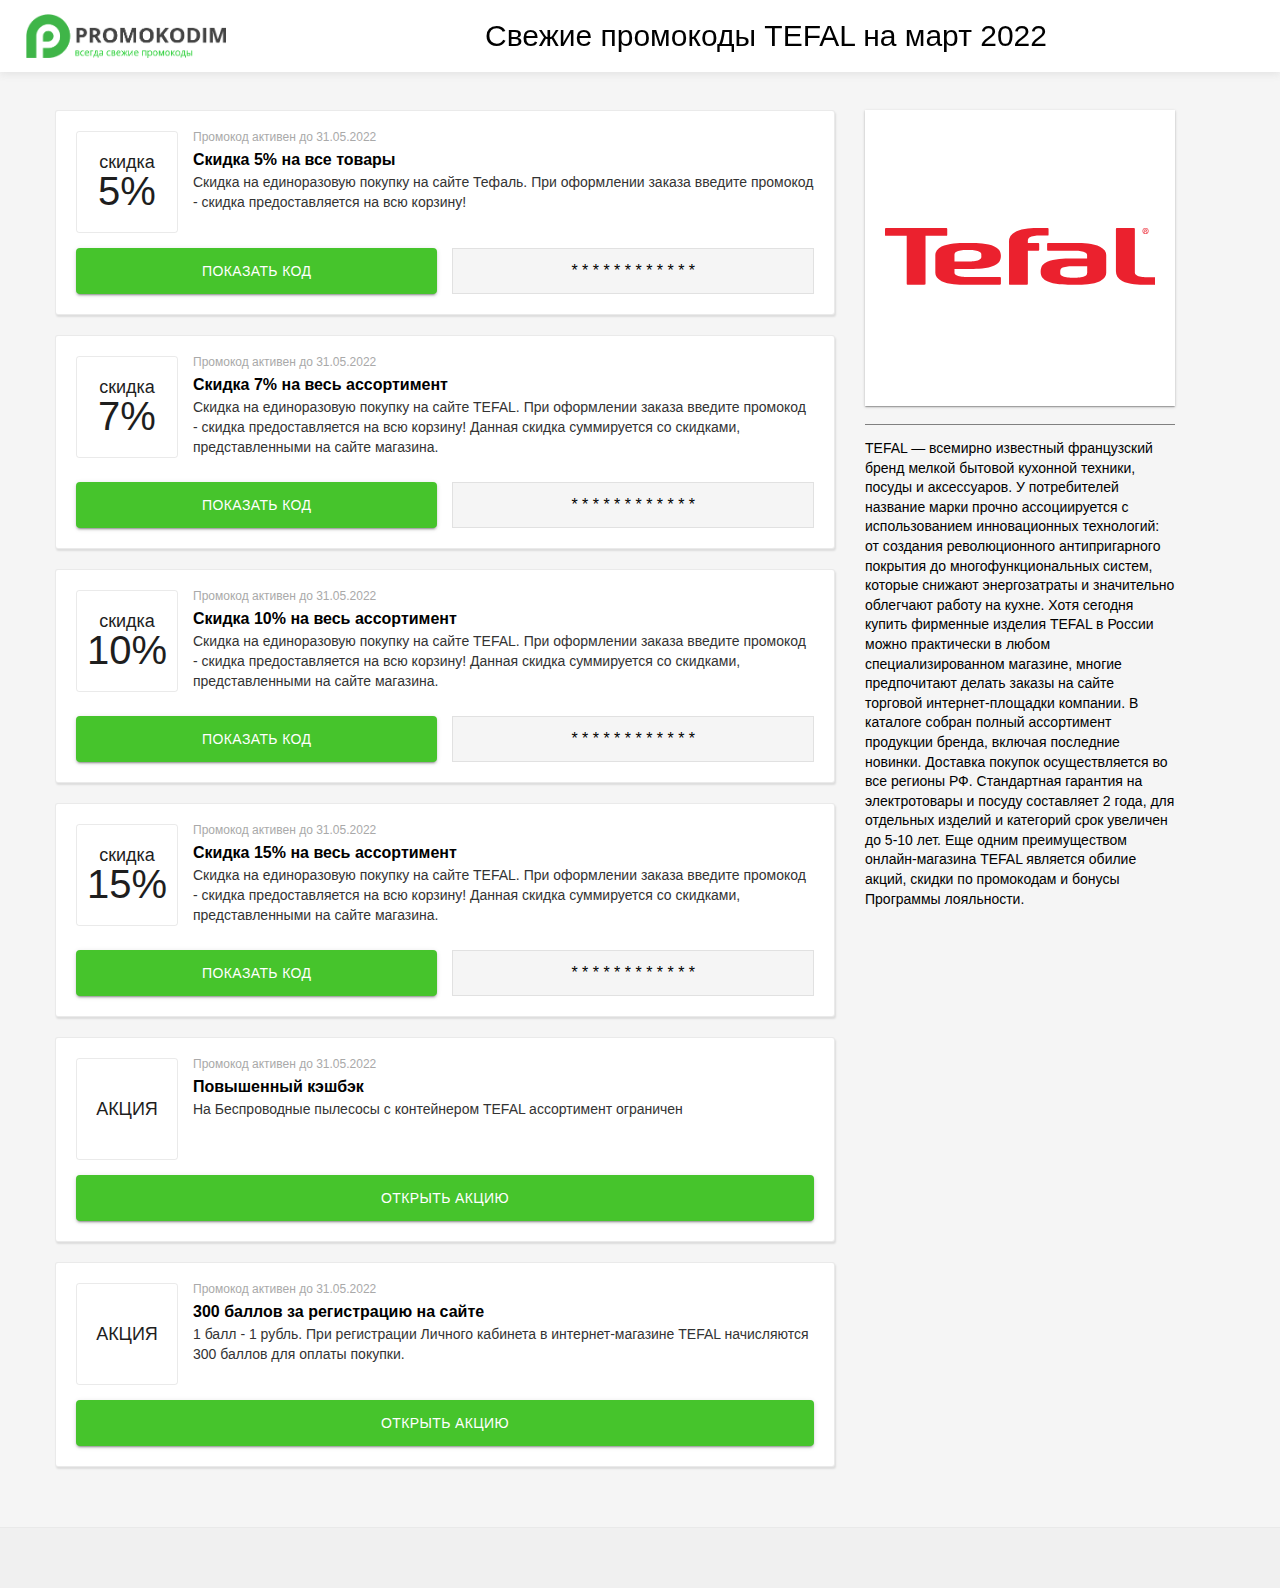
==== commit 635b6b09: "add logo, updates" ====
--- a/promocode_online/index.html
+++ b/promocode_online/index.html
@@ -1 +1 @@
-<!doctype html><html lang="en"><head><meta charset="utf-8"/><meta name="viewport" content="width=device-width,initial-scale=1"/><meta name="theme-color" content="#000000"/><meta name="description" content="Лучшие промокоды TEFAL 2022 года на одной странице ✂️ Купоны до 40% скидки ✂️ Все акции для максимальной экономии ✔️ Бесплатно!"/><meta name="keywords" content="промокоды tefal 2022, промокоды tefal бесплатно, купоны, скидки до 40%"/><meta name="robots" content="none"/><link rel="manifest" crossorigin="use-credentials" href="./manifest.json"/><link rel="preload" href="https://fonts.googleapis.com/css?family=Roboto:300,400,500,700&display=swap"/><title>Promokod online</title><script async src="https://www.googletagmanager.com/gtag/js?id=G-QS36MLJW4S"></script><script>function gtag(){dataLayer.push(arguments)}window.dataLayer=window.dataLayer||[],gtag("js",new Date),gtag("config","G-QS36MLJW4S")</script><script defer="defer" src="./static/js/main.6cb4bf70.js"></script><link href="./static/css/main.4c2ddad3.css" rel="stylesheet"></head><body><noscript>You need to enable JavaScript to run this app.</noscript><div id="root"></div></body></html>+<!doctype html><html lang="en"><head><meta charset="utf-8"/><link rel="icon" href="./favicon.ico"/><meta name="viewport" content="width=device-width,initial-scale=1"/><meta name="theme-color" content="#000000"/><meta name="description" content="Лучшие промокоды TEFAL 2022 года на одной странице ✂️ Купоны до 40% скидки ✂️ Все акции для максимальной экономии ✔️ Бесплатно!"/><meta name="keywords" content="промокоды tefal 2022, промокоды tefal бесплатно, купоны, скидки до 40%"/><meta name="robots" content="none"/><link rel="manifest" crossorigin="use-credentials" href="./manifest.json"/><link rel="preload" href="https://fonts.googleapis.com/css?family=Roboto:300,400,500,700&display=swap"/><title>Свежие промокоды TEFAL на март 2022</title><script async src="https://www.googletagmanager.com/gtag/js?id=G-QS36MLJW4S"></script><script>function gtag(){dataLayer.push(arguments)}window.dataLayer=window.dataLayer||[],gtag("js",new Date),gtag("config","G-QS36MLJW4S")</script><script defer="defer" src="./static/js/main.d0cd858c.js"></script><link href="./static/css/main.d397f640.css" rel="stylesheet"></head><body><noscript>You need to enable JavaScript to run this app.</noscript><div id="root"></div></body></html>--- a/promocode_online/static/css/main.d397f640.css
+++ b/promocode_online/static/css/main.d397f640.css
@@ -0,0 +1,2 @@
+body{-webkit-font-smoothing:antialiased;-moz-osx-font-smoothing:grayscale;font-family:-apple-system,BlinkMacSystemFont,Segoe UI,Roboto,Oxygen,Ubuntu,Cantarell,Fira Sans,Droid Sans,Helvetica Neue,sans-serif;margin:0}code{font-family:source-code-pro,Menlo,Monaco,Consolas,Courier New,monospace}a,abbr,acronym,address,applet,article,aside,audio,b,big,blockquote,body,canvas,caption,center,cite,code,dd,del,details,dfn,div,dl,dt,em,embed,fieldset,figcaption,figure,footer,form,h1,h2,h3,h4,h5,h6,header,hgroup,html,i,iframe,img,ins,kbd,label,legend,li,mark,menu,nav,object,ol,output,p,pre,q,ruby,s,samp,section,small,span,strike,strong,sub,summary,sup,table,tbody,td,tfoot,th,thead,time,tr,tt,u,ul,var,video{border:0;font-size:100%;font:inherit;margin:0;padding:0;vertical-align:baseline}article,aside,details,figcaption,figure,footer,header,hgroup,menu,nav,section{display:block}body{line-height:1}ol,ul{list-style:none}blockquote,q{quotes:none}blockquote:after,blockquote:before,q:after,q:before{content:"";content:none}table{border-collapse:collapse;border-spacing:0}body{background:#f5f5f5;font-family:Arial,Helvetica,sans-serif;font-family:Roboto,sans-serif}h1{font-size:30px}a{color:#000}.App{text-align:center}.App-logo{height:40vmin;pointer-events:none}@media (prefers-reduced-motion:no-preference){.App-logo{-webkit-animation:App-logo-spin 20s linear infinite;animation:App-logo-spin 20s linear infinite}}.App-header{align-items:center;background-color:#282c34;color:#fff;display:flex;flex-direction:column;font-size:calc(10px + 2vmin);justify-content:center;min-height:100vh}.App-link{color:#61dafb}.content-block{display:flex;gap:30px;margin-left:auto;margin-right:auto;margin-top:110px;padding-left:15px;padding-right:15px}.content-block__center{width:780px}.content-block__right{float:right;width:310px}.content-block__title{margin-left:auto;margin-right:auto}@media screen and (max-width:1200px){.content-block__title{font-size:24px}}@media screen and (min-width:768px){.content-block{width:750px}}@media screen and (max-width:768px){.content-block{align-items:center;flex-direction:column;justify-content:center;padding-left:0;padding-right:0;width:93%}.content-block__center,.content-block__right{width:100%}.content-block__title{font-size:18px}}@media only screen and (max-width:830px){.content-block{min-width:320px}}@media screen and (min-width:992px){.content-block{width:970px}}@media screen and (min-width:1200px){.content-block{width:1170px}}@media screen and (max-width:450px){.content-block__title{font-size:15px;margin-right:20px}}.header{align-items:center;background-color:#fff;box-shadow:0 2px 8px 0 rgba(99,99,99,.12);display:flex;height:40px;max-height:40px;overflow:hidden;padding:16px 0;position:fixed;top:0;width:100%;z-index:100}.header__logo{height:auto;image-rendering:-webkit-optimize-contrast;margin-left:26px;margin-right:26px;max-width:200px;width:200px}@media screen and (max-width:450px){.header__logo{width:160px}}.promocode,.promocode-list{display:flex;flex-direction:column}.promocode{background:#fff;border:1px solid rgba(51,51,51,.1);border-radius:3px;box-shadow:1px 2px 2px 0 rgba(0,0,0,.1);margin-bottom:20px;padding:20px;position:relative;text-align:left;text-align:initial}.promocode__container{display:flex}.promocode__link{color:#000;display:block;font-size:16px;font-weight:700;letter-spacing:0;line-height:24px;margin-bottom:0;text-decoration:none}.promocode__link:hover{text-decoration:underline}.promocode__date{color:#a9a9a9;font-size:12px;margin-bottom:5px}.promocode__desc{color:#333;font-size:14px;letter-spacing:0;line-height:20px;margin-bottom:10px}.promocode__footer{align-items:center;display:flex;gap:15px;justify-content:center;margin-top:15px;width:100%}.promocode__footer-link{text-decoration:none;width:50%}.promocode__discont{border:1px solid rgba(51,51,51,.1);border-radius:3px;color:#1e1e1e;display:block;flex-direction:column;font-size:40px;height:100px;margin-right:15px;min-height:100px;min-width:100px;text-decoration:none;width:100px}.promocode__code,.promocode__discont{align-items:center;display:flex;justify-content:center;position:relative}.promocode__code{background:#f5f5f5;border:1px solid rgba(51,51,51,.1);box-sizing:border-box;height:46px;width:50%}.promocode__code--hover-color:hover{color:#46c42c}.coupon-popup__close{background:transparent;border:none;cursor:pointer;height:12px;outline:none;padding:0;position:absolute;right:25px;top:20px;width:12px}.coupon-popup__close:before{-webkit-transform:rotate(46deg);transform:rotate(46deg)}.coupon-popup__close:after,.coupon-popup__close:before{background-color:#333;content:"";height:2px;position:absolute;top:-1px;width:16.97px}.coupon-popup__close:after{-webkit-transform:rotate(-46deg);transform:rotate(-46deg)}.shop-info__contacts{display:flex;flex-direction:column;font-size:18px;gap:10px;margin-top:20px;text-align:left;text-align:initial}.shop-info__contacts a:hover{color:#eb212e}.shop-info__logo{width:270px}.shop-info__head{align-items:center;background-color:#fff;box-shadow:0 1px 3px 0 rgba(0,0,0,.2),0 1px 1px 0 rgba(0,0,0,.14),0 2px 1px -1px rgba(0,0,0,.12);display:flex;flex-direction:column;height:256px;justify-content:center;padding:20px;width:270px}.shop-info__description{border-top:1px solid gray;display:flex;font-size:14px;line-height:1.4;margin-top:18px;padding-top:14px;text-align:left;text-align:initial}@media screen and (max-width:768px){.shop-info{align-items:center;display:flex;flex-direction:column;justify-content:center;width:100%}.shop-info__head{box-sizing:border-box;width:100%}}.footer{background-color:#f0f0f0;border-top:1px solid #e9e9e9;color:#212121;height:auto;margin-top:40px;padding-bottom:30px;padding-top:30px;position:relative}.footer,.footer__nav-list{align-items:center;display:flex;justify-content:center}.footer__nav-list{gap:50px}.footer__nav-link:hover a{color:#eb212e}@media screen and (max-width:768px){.footer__nav-list{flex-direction:column}}
+/*# sourceMappingURL=main.d397f640.css.map*/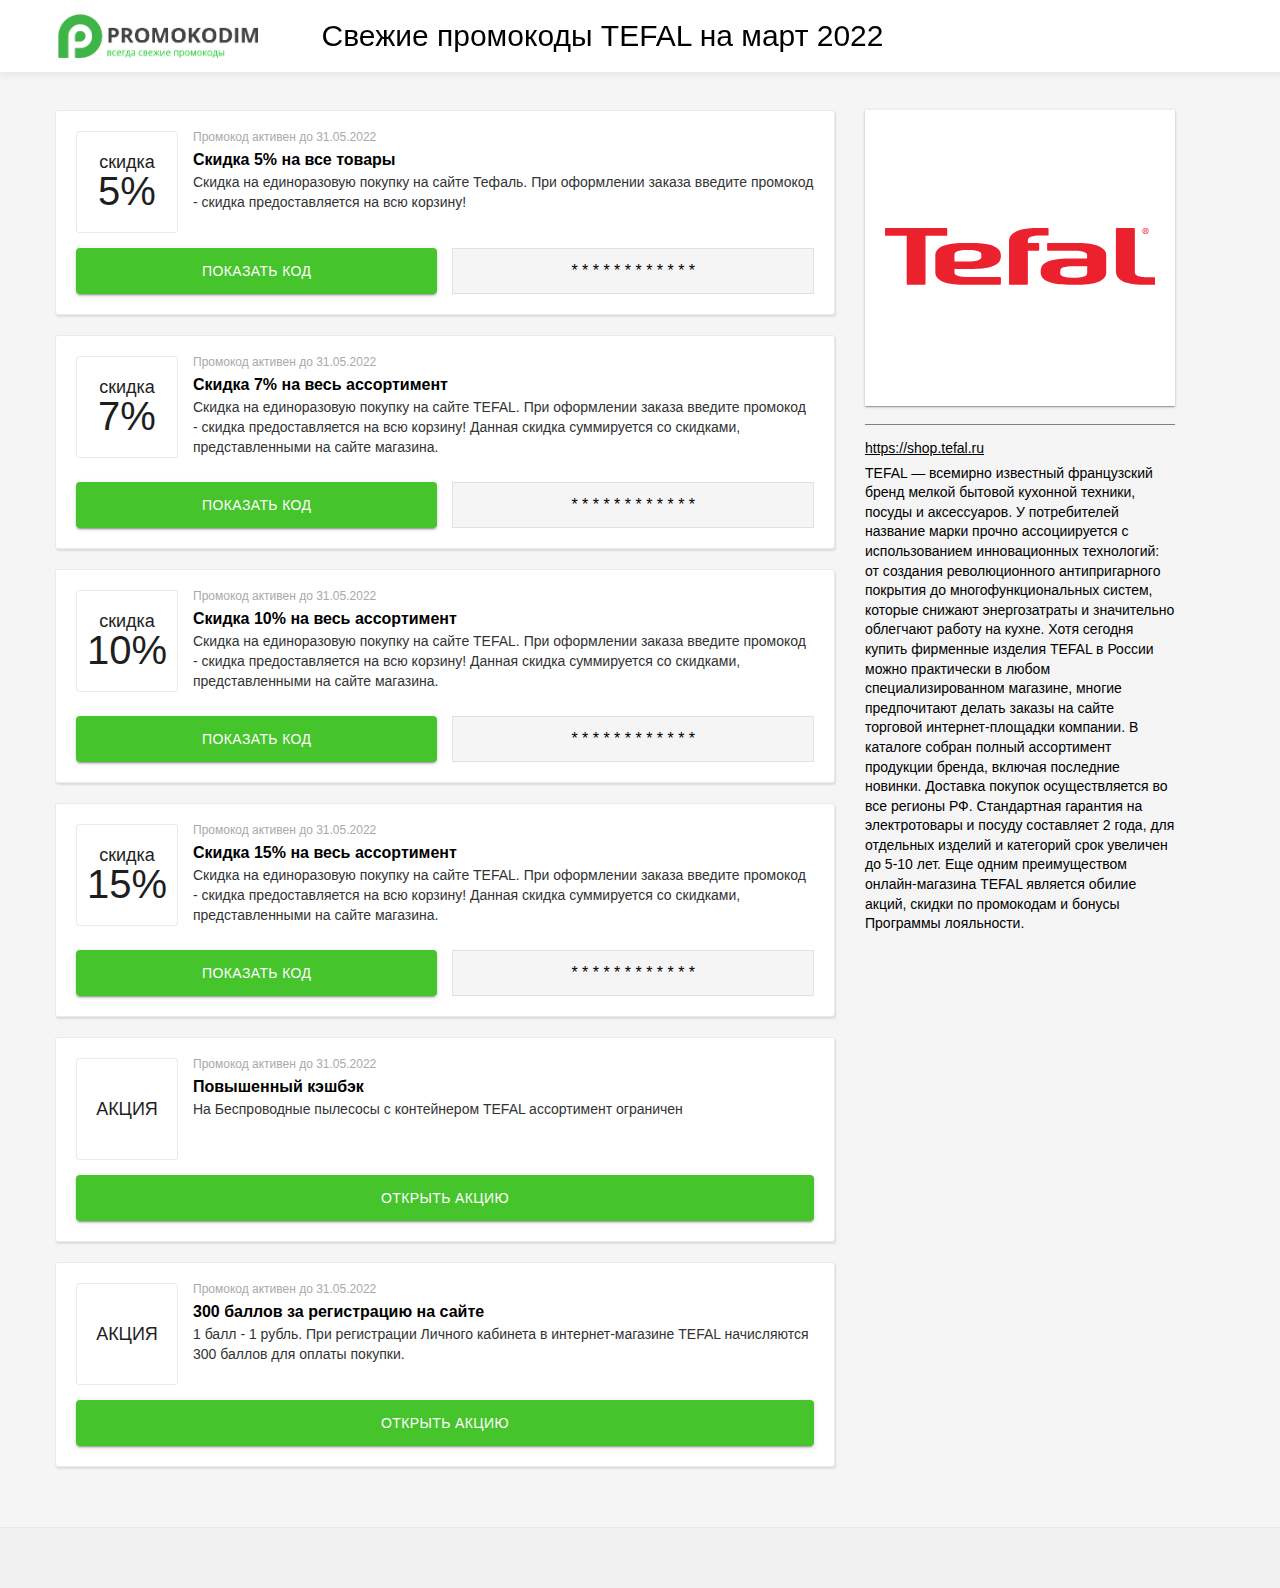
==== commit 3d6bd8ff: "promocode_online: updates" ====
--- a/promocode_online/index.html
+++ b/promocode_online/index.html
@@ -1 +1 @@
-<!doctype html><html lang="en"><head><meta charset="utf-8"/><link rel="icon" href="./favicon.ico"/><meta name="viewport" content="width=device-width,initial-scale=1"/><meta name="theme-color" content="#000000"/><meta name="description" content="Лучшие промокоды TEFAL 2022 года на одной странице ✂️ Купоны до 40% скидки ✂️ Все акции для максимальной экономии ✔️ Бесплатно!"/><meta name="keywords" content="промокоды tefal 2022, промокоды tefal бесплатно, купоны, скидки до 40%"/><meta name="robots" content="none"/><link rel="manifest" crossorigin="use-credentials" href="./manifest.json"/><link rel="preload" href="https://fonts.googleapis.com/css?family=Roboto:300,400,500,700&display=swap"/><title>Свежие промокоды TEFAL на март 2022</title><script async src="https://www.googletagmanager.com/gtag/js?id=G-QS36MLJW4S"></script><script>function gtag(){dataLayer.push(arguments)}window.dataLayer=window.dataLayer||[],gtag("js",new Date),gtag("config","G-QS36MLJW4S")</script><script defer="defer" src="./static/js/main.d0cd858c.js"></script><link href="./static/css/main.d397f640.css" rel="stylesheet"></head><body><noscript>You need to enable JavaScript to run this app.</noscript><div id="root"></div></body></html>+<!doctype html><html lang="en"><head><meta charset="utf-8"/><link rel="icon" href="./favicon.ico"/><meta name="viewport" content="width=device-width,initial-scale=1"/><meta name="theme-color" content="#000000"/><meta name="description" content="Свежие и актуальные промокоды Тефаль на бытовую технику и посуду. Уникальные предложения и скидки в интернет-магазине shop.tefal.ru"/><meta name="keywords" content="Тефаль, Tefal, промокод, скидки, купон, распродажа, интернет-магазин посуды, бытовой техники"/><meta name="robots" content="none"/><link rel="manifest" crossorigin="use-credentials" href="./manifest.json"/><link rel="preload" href="https://fonts.googleapis.com/css?family=Roboto:300,400,500,700&display=swap"/><title>Промокод Tefal (Тефаль) - Март 2022 | Свежие скидки и купоны</title><script async src="https://www.googletagmanager.com/gtag/js?id=G-QS36MLJW4S"></script><script>function gtag(){dataLayer.push(arguments)}window.dataLayer=window.dataLayer||[],gtag("js",new Date),gtag("config","G-QS36MLJW4S")</script><script defer="defer" src="./static/js/main.40dad553.js"></script><link href="./static/css/main.8269a4d5.css" rel="stylesheet"></head><body><noscript>You need to enable JavaScript to run this app.</noscript><div id="root"></div></body></html>--- a/promocode_online/static/css/main.8269a4d5.css
+++ b/promocode_online/static/css/main.8269a4d5.css
@@ -0,0 +1,2 @@
+body{-webkit-font-smoothing:antialiased;-moz-osx-font-smoothing:grayscale;font-family:-apple-system,BlinkMacSystemFont,Segoe UI,Roboto,Oxygen,Ubuntu,Cantarell,Fira Sans,Droid Sans,Helvetica Neue,sans-serif;margin:0}code{font-family:source-code-pro,Menlo,Monaco,Consolas,Courier New,monospace}a,abbr,acronym,address,applet,article,aside,audio,b,big,blockquote,body,canvas,caption,center,cite,code,dd,del,details,dfn,div,dl,dt,em,embed,fieldset,figcaption,figure,footer,form,h1,h2,h3,h4,h5,h6,header,hgroup,html,i,iframe,img,ins,kbd,label,legend,li,mark,menu,nav,object,ol,output,p,pre,q,ruby,s,samp,section,small,span,strike,strong,sub,summary,sup,table,tbody,td,tfoot,th,thead,time,tr,tt,u,ul,var,video{border:0;font-size:100%;font:inherit;margin:0;padding:0;vertical-align:baseline}article,aside,details,figcaption,figure,footer,header,hgroup,menu,nav,section{display:block}body{line-height:1}ol,ul{list-style:none}blockquote,q{quotes:none}blockquote:after,blockquote:before,q:after,q:before{content:"";content:none}table{border-collapse:collapse;border-spacing:0}body{background:#f5f5f5;font-family:Arial,Helvetica,sans-serif;font-family:Roboto,sans-serif}h1{font-size:30px}a{color:#000}.App{text-align:center}.App-logo{height:40vmin;pointer-events:none}@media (prefers-reduced-motion:no-preference){.App-logo{-webkit-animation:App-logo-spin 20s linear infinite;animation:App-logo-spin 20s linear infinite}}.App-header{align-items:center;background-color:#282c34;color:#fff;display:flex;flex-direction:column;font-size:calc(10px + 2vmin);justify-content:center;min-height:100vh}.App-link{color:#61dafb}.content-block{display:flex;gap:30px;margin-left:auto;margin-right:auto;margin-top:110px;padding-left:15px;padding-right:15px}.content-block__center{width:780px}.content-block__right{float:right;width:310px}.content-block__title{margin-right:369px}@media screen and (max-width:1200px){.content-block__title{font-size:24px;margin-right:0}}@media screen and (max-width:768px){.content-block{align-items:center;flex-direction:column;justify-content:center;padding:0 15px;width:calc(100% - 30px)}.content-block__center,.content-block__right{width:100%}.content-block__title{font-size:18px}}@media screen and (max-width:768px) and (max-width:650px){.content-block__title{margin-right:30px}}@media screen and (min-width:1200px){.content-block{width:1170px}}@media screen and (max-width:450px){.content-block__title{font-size:15px;margin-right:20px}}.header{align-items:center;background-color:#fff;box-shadow:0 2px 8px 0 rgba(99,99,99,.12);display:flex;height:40px;justify-content:center;max-height:40px;overflow:hidden;padding:16px 15px;position:fixed;top:0;width:100%;z-index:100}@media screen and (max-width:1200px){.header{justify-content:inherit}}.header__logo{height:auto;image-rendering:-webkit-optimize-contrast;margin-right:64px;max-width:200px;width:200px}@media screen and (max-width:650px){.header__logo{margin-right:38px}}@media screen and (max-width:450px){.header__logo{width:160px}}.promocode,.promocode-list{display:flex;flex-direction:column}.promocode{background:#fff;border:1px solid rgba(51,51,51,.1);border-radius:3px;box-shadow:1px 2px 2px 0 rgba(0,0,0,.1);margin-bottom:20px;padding:20px;position:relative;text-align:left;text-align:initial}.promocode__container{display:flex}@media screen and (max-width:340px){.promocode__container{flex-direction:column}}.promocode__link{color:#000;cursor:pointer;display:block;font-size:16px;font-weight:700;letter-spacing:0;line-height:24px;margin-bottom:0;text-decoration:none}.promocode__link:hover{text-decoration:underline}@media screen and (max-width:400px){.promocode__footer-link-button{line-height:17px!important}}.promocode__date{color:#a9a9a9;font-size:12px;margin-bottom:5px}.promocode__desc{color:#333;font-size:14px;letter-spacing:0;line-height:20px;margin-bottom:10px}.promocode__footer{align-items:center;display:flex;gap:15px;justify-content:center;margin-top:15px;width:100%}.promocode__footer-link{text-decoration:none;width:50%}.promocode__discont{border:1px solid rgba(51,51,51,.1);border-radius:3px;color:#1e1e1e;cursor:pointer;display:block;flex-direction:column;font-size:40px;height:100px;margin-right:15px;min-height:100px;min-width:100px;text-decoration:none;width:100px}.promocode__code,.promocode__discont{align-items:center;display:flex;justify-content:center;position:relative}.promocode__code{background:#f5f5f5;border:1px solid rgba(51,51,51,.1);box-sizing:border-box;height:46px;width:50%}.promocode__code--hover-color:hover{color:#46c42c}.coupon-popup__close{background:transparent;border:none;cursor:pointer;height:12px;outline:none;padding:0;position:absolute;right:25px;top:20px;width:12px}.coupon-popup__close:before{-webkit-transform:rotate(46deg);transform:rotate(46deg)}.coupon-popup__close:after,.coupon-popup__close:before{background-color:#333;content:"";height:2px;position:absolute;top:-1px;width:16.97px}.coupon-popup__close:after{-webkit-transform:rotate(-46deg);transform:rotate(-46deg)}.shop-info__contacts{display:flex;flex-direction:column;font-size:18px;gap:10px;margin-top:20px;text-align:left;text-align:initial}.shop-info__contacts a:hover{color:#eb212e}.shop-info__logo{cursor:pointer;width:270px}.shop-info__head{align-items:center;background-color:#fff;box-shadow:0 1px 3px 0 rgba(0,0,0,.2),0 1px 1px 0 rgba(0,0,0,.14),0 2px 1px -1px rgba(0,0,0,.12);display:flex;flex-direction:column;height:256px;justify-content:center;padding:20px;width:270px}.shop-info__description{border-top:1px solid gray;display:flex;flex-direction:column;font-size:14px;line-height:1.4;margin-top:18px;padding-top:14px;text-align:left;text-align:initial}@media screen and (max-width:768px){.shop-info{align-items:center;display:flex;flex-direction:column;justify-content:center;width:100%}.shop-info__head{box-sizing:border-box;width:100%}}.footer{background-color:#f0f0f0;border-top:1px solid #e9e9e9;color:#212121;height:auto;margin-top:40px;padding-bottom:30px;padding-top:30px;position:relative}.footer,.footer__nav-list{align-items:center;display:flex;justify-content:center}.footer__nav-list{gap:50px}.footer__nav-link:hover a{color:#eb212e}@media screen and (max-width:768px){.footer__nav-list{flex-direction:column}}
+/*# sourceMappingURL=main.8269a4d5.css.map*/